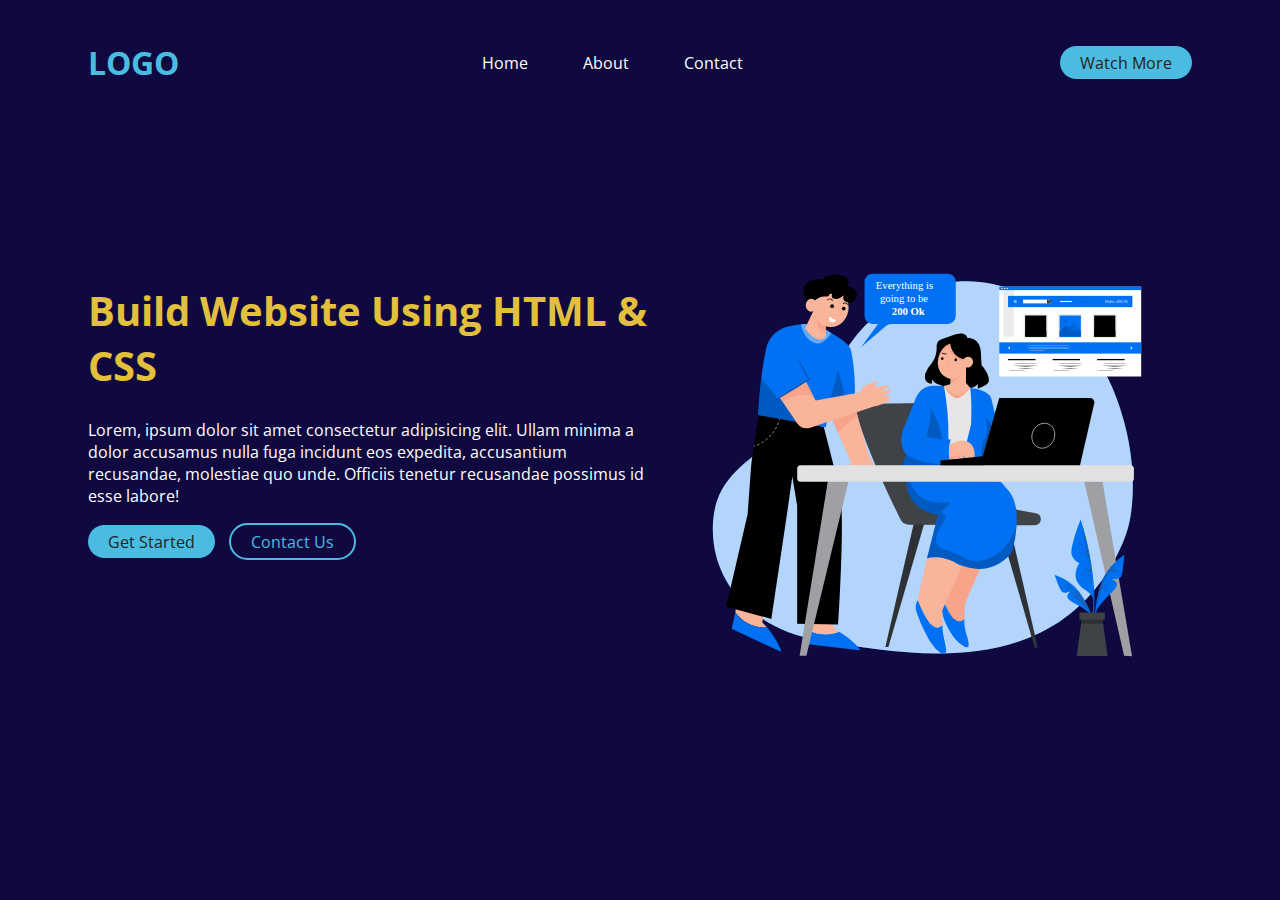
==== site.html @ e27fe848 "Simple website using HTML and CSS" ====
<!DOCTYPE html>
<head>
    <title>Sample Website</title>
    <link rel="stylesheet" href="style.css"></link>
    <link rel="preconnect" href="https://fonts.googleapis.com">
    <link rel="preconnect" href="https://fonts.gstatic.com" crossorigin>
    <link href="https://fonts.googleapis.com/css2?family=Open+Sans:ital,wght@0,300;0,400;0,500;0,600;0,700;0,800;1,300;1,400;1,500;1,600;1,700;1,800&display=swap" rel="stylesheet">
    </head>
<body>
    <main>

        <nav>
            <h1>LOGO</h1>
            <ul>
                <li>Home</li>
                <li>About</li>
                <li>Contact</li>
            </ul>
            <button type="button" class="primary-button">Watch More</button>
        </nav>


        <section class="banner-section">
            <div class="banner">
                <h1 id="bannerTitle">Build Website Using HTML & CSS</h1>
                <p>Lorem, ipsum dolor sit amet consectetur adipisicing elit. Ullam minima a dolor accusamus nulla fuga incidunt eos expedita, accusantium recusandae, molestiae quo unde. Officiis tenetur recusandae possimus id esse labore!</p>
                <button type="button" class="primary-button">Get Started</button> 
                <button type="button" id="contactBtn">Contact Us</button>
            </div>
            <div class="banner-image-div">
                <img src="bannerimg.svg" class="banner-image" alt="image">
            </div>
            
        </section>
    </main>
    
</body>
</html>
---- style.css ----
body {
  background-color: #100940;
  font-family: 'Open Sans';
  height:100%;
}

main{
    margin-inline: 80px;
}

nav {
  display: flex;
  margin-top: 20px;
  justify-content:space-between;
}

nav ul {
  color: #ffff;
  list-style: none;
  display: flex;
  
}

nav li{
    flex-direction: row;
    margin-right: 55px;
    padding-top: 6px;
    padding-bottom: 6px; 
    align-self: center;
    font-weight: thin;
   
}

nav li:hover{

    color:#4ABCE2;
    cursor: pointer;
}

nav h1{
    color: #4ABCE2;
    align-self: center;
}

.primary-button{
    all:unset;
    background-color: #4ABCE2;
    color: #222;
    border-radius: 20px;
    height:33px; 
    padding:0px 20px;
    align-self: center;
    font-weight: 400;
}

.primary-button:hover{
    
    background-color: #EA5174;
    color: #100940;
    border:2px solid #E2C03C;

}

#contactBtn{
    all:unset;
    background-color: #100940;
    color: #4ABCE2;
    border-radius: 20px;
    height:33px; 
    padding:0px 20px;
    align-self: center;
    font-weight: 400;
    border:2px solid #4ABCE2;
    margin-left: 10px;
}

#contactBtn:hover{

    background-color: #4ABCE2;
    color:#222;

}
.banner-section{
    display: flex;
    padding-top: 150px;
    
}

#bannerTitle{

    color: #E2C03C;
    font-size: 2.5em;
}

.banner p{
    color: #ffff;

}

@media only screen and (max-width:1072px) {

    .banner-image-div{
        flex-basis:35%;
    }

    .banner-image{
        width:400px;   
    }
}

.banner-image-div{
    display:flex;
    justify-content: center;
    flex-basis:50%;
}

.banner-image{
    max-width:530px;   
}
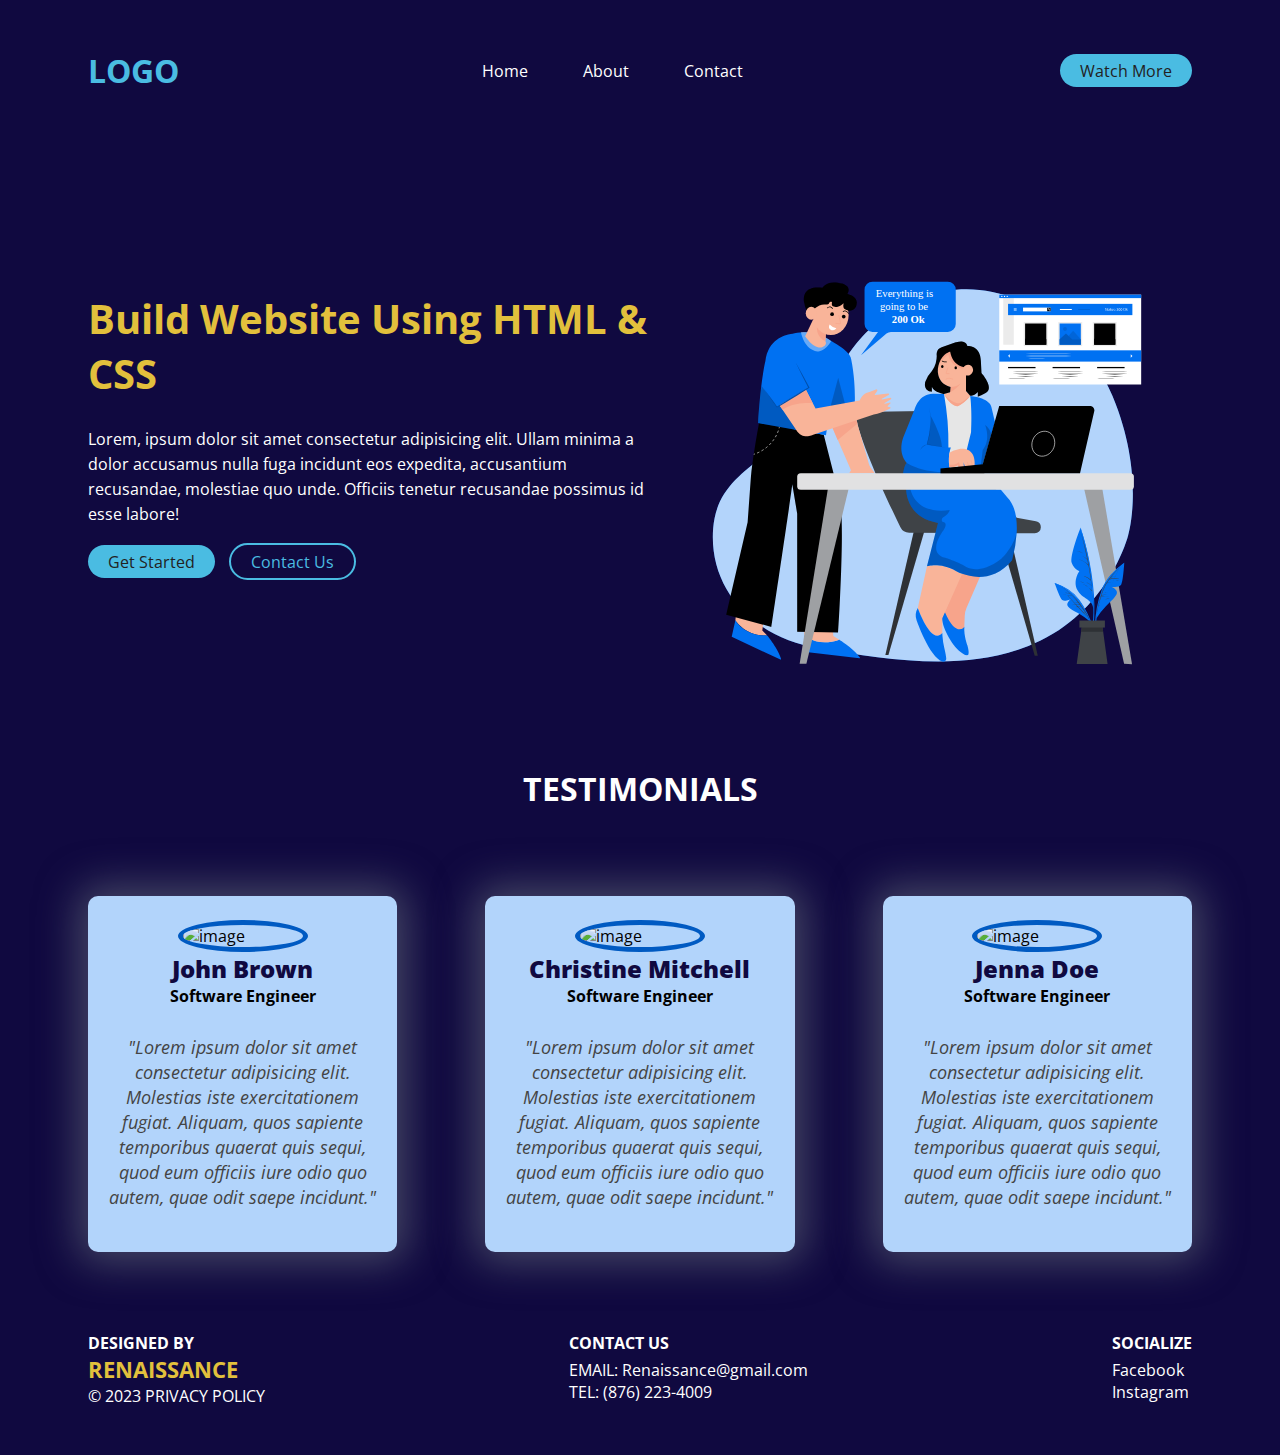
==== commit 92666f10: "Added Testimonial and Footer to HTML and css styling for same" ====
--- a/site.html
+++ b/site.html
@@ -8,31 +8,91 @@
     </head>
 <body>
     <main>
-
-        <nav>
-            <h1>LOGO</h1>
-            <ul>
-                <li>Home</li>
-                <li>About</li>
-                <li>Contact</li>
-            </ul>
-            <button type="button" class="primary-button">Watch More</button>
-        </nav>
+        <div>
 
 
-        <section class="banner-section">
-            <div class="banner">
-                <h1 id="bannerTitle">Build Website Using HTML & CSS</h1>
-                <p>Lorem, ipsum dolor sit amet consectetur adipisicing elit. Ullam minima a dolor accusamus nulla fuga incidunt eos expedita, accusantium recusandae, molestiae quo unde. Officiis tenetur recusandae possimus id esse labore!</p>
-                <button type="button" class="primary-button">Get Started</button> 
-                <button type="button" id="contactBtn">Contact Us</button>
-            </div>
-            <div class="banner-image-div">
-                <img src="bannerimg.svg" class="banner-image" alt="image">
-            </div>
-            
-        </section>
+            <nav>
+                <h1>LOGO</h1>
+                <ul>
+                    <li>Home</li>
+                    <li>About</li>
+                    <li>Contact</li>
+                </ul>
+                <button type="button" class="primary-button">Watch More</button>
+            </nav>
+    
+    
+            <section class="banner-section">
+                <div class="banner">
+                    <h1 id="bannerTitle">Build Website Using HTML & CSS</h1>
+                    <p>Lorem, ipsum dolor sit amet consectetur adipisicing elit. Ullam minima a dolor accusamus nulla fuga incidunt eos expedita, accusantium recusandae, molestiae quo unde. Officiis tenetur recusandae possimus id esse labore!</p>
+                    <button type="button" class="primary-button">Get Started</button> 
+                    <button type="button" id="contactBtn">Contact Us</button>
+                </div>
+                <div class="banner-image-div">
+                    <img src="bannerimg.svg" class="banner-image" alt="image">
+                </div>
+                
+            </section>
+            <section class="testimonials">
+                <h1>TESTIMONIALS</h1>
+                <div class="cards">
+                    <div class="card">
+                        
+                        <img src="https://i.pravatar.cc/150?img=59" alt="image">
+                        <div>
+                            <h5><b>John Brown</b></h5>
+                            <h6>Software Engineer</h6>
+                            <p>
+                                <i>"Lorem ipsum dolor sit amet consectetur adipisicing elit. Molestias iste exercitationem fugiat. Aliquam, quos sapiente temporibus quaerat quis sequi, quod eum officiis iure odio quo autem, quae odit saepe incidunt."</i>
+                            </p>
+                        </div>
+                    </div>
+                    <div class="card">
+                    
+                        <img src="https://i.pravatar.cc/150?img=47" alt="image">
+                        <div>
+                            <h5><b>Christine Mitchell</b></h5>
+                            <h6>Software Engineer</h6>
+                            <p>
+                                <i>"Lorem ipsum dolor sit amet consectetur adipisicing elit. Molestias iste exercitationem fugiat. Aliquam, quos sapiente temporibus quaerat quis sequi, quod eum officiis iure odio quo autem, quae odit saepe incidunt."</i>
+                            </p>
+                        </div>
+                    </div>
+                    <div class="card">
+                
+                        <img src="https://i.pravatar.cc/150?img=45" alt="image">
+                        <div>
+                            <h5><b>Jenna Doe</b></h5>
+                            <h6>Software Engineer</h6>
+                            <p>
+                                <i>"Lorem ipsum dolor sit amet consectetur adipisicing elit. Molestias iste exercitationem fugiat. Aliquam, quos sapiente temporibus quaerat quis sequi, quod eum officiis iure odio quo autem, quae odit saepe incidunt."</i>
+                            </p>
+                        </div>
+                    </div>
+                </div>
+            </section>
+        </div>
+
+        <footer>
+            <ul>
+                <li><b>DESIGNED BY</b></li>
+                <li id="author">RENAISSANCE</li>
+                <li>&copy; 2023 PRIVACY POLICY</li>
+            </ul>
+
+            <ul>
+                <li class="footer-header"><b>CONTACT US</b></li>
+                <li>EMAIL: Renaissance@gmail.com</li>
+                <li>TEL: (876) 223-4009</li>
+            </ul>
+
+            <ul>
+                <li class="footer-header"><b>SOCIALIZE</b></li>
+                <li><a>Facebook</a></li>
+                <li><a>Instagram</a></li>
+            </ul>
+        </footer>
     </main>
-    
 </body>
 </html>
--- a/style.css
+++ b/style.css
@@ -1,11 +1,15 @@
-body {
+html, body {
   background-color: #100940;
   font-family: 'Open Sans';
   height:100%;
 }
 
 main{
+    min-height: 100%;
     margin-inline: 80px;
+    display: flex; 
+    flex-direction: column;
+    justify-content: space-between;
 }
 
 nav {
@@ -58,6 +62,7 @@
     background-color: #EA5174;
     color: #100940;
     border:2px solid #E2C03C;
+    transition: background-color 0.5s ease-in-out;
 
 }
 
@@ -72,6 +77,8 @@
     font-weight: 400;
     border:2px solid #4ABCE2;
     margin-left: 10px;
+    transition: background-color 0.5s ease-in-out;
+
 }
 
 #contactBtn:hover{
@@ -94,6 +101,7 @@
 
 .banner p{
     color: #ffff;
+    line-height: 25px;
 
 }
 
@@ -116,4 +124,94 @@
 
 .banner-image{
     max-width:530px;   
-}+}
+
+footer{
+    display: flex;
+    justify-content: space-between;
+    color: #ffff;
+    padding-top: 4em; 
+    padding-bottom: 2em;
+   /* gap: 12em; */
+}
+
+footer ul{
+    list-style: none;
+    padding-left: 0px;
+}
+
+.footer-header{
+    padding-bottom:0.3em;
+}
+
+#author{
+    font-size: 1.4em;
+    color:#E2C03C;
+    font-weight: bold;
+}
+
+.testimonials{
+    display:flex; 
+    justify-content: center;
+    flex-direction: column;
+}
+
+.testimonials h1{
+    text-align: center;
+    color:#ffff;
+    font-size: 2em;
+    padding-top: 2em;
+    padding-bottom: 2em;
+}
+
+.card{
+    display:flex;
+    flex-direction: column;
+    justify-content: space-between;
+    background-color: #B2D4FB ;
+    padding: 1.5em 1.3em;
+    width: 280px;
+    border-radius: 10px;
+    box-shadow: 0 0 40px 10px rgba(93, 98, 117, 0.70);
+    transition: transform 0.3s ease-in-out;
+    /*height:380px; */
+}
+
+.card:hover{
+    transform: scale(1.1);
+}
+
+.card img{
+    width:120px;
+    align-self: center;
+    border-radius: 50%;
+    border: 5px solid #005AC2;
+}
+
+.card p{
+    margin-top: 1.5em;
+    text-align: center;
+    font-weight: thin;
+    font-size: 1.15em;
+    color:#444;
+}
+
+.card h5{
+    text-align: center;
+    font-size: 1.5em ;
+    margin:0px;
+    color:#100940;
+    font-weight: bold;
+}
+
+.card h6{
+    text-align: center;
+    font-size: 1em ;
+    margin:0px;
+}
+
+.cards{
+    display:flex;
+    justify-content: center;
+    gap: 5.5em;
+}
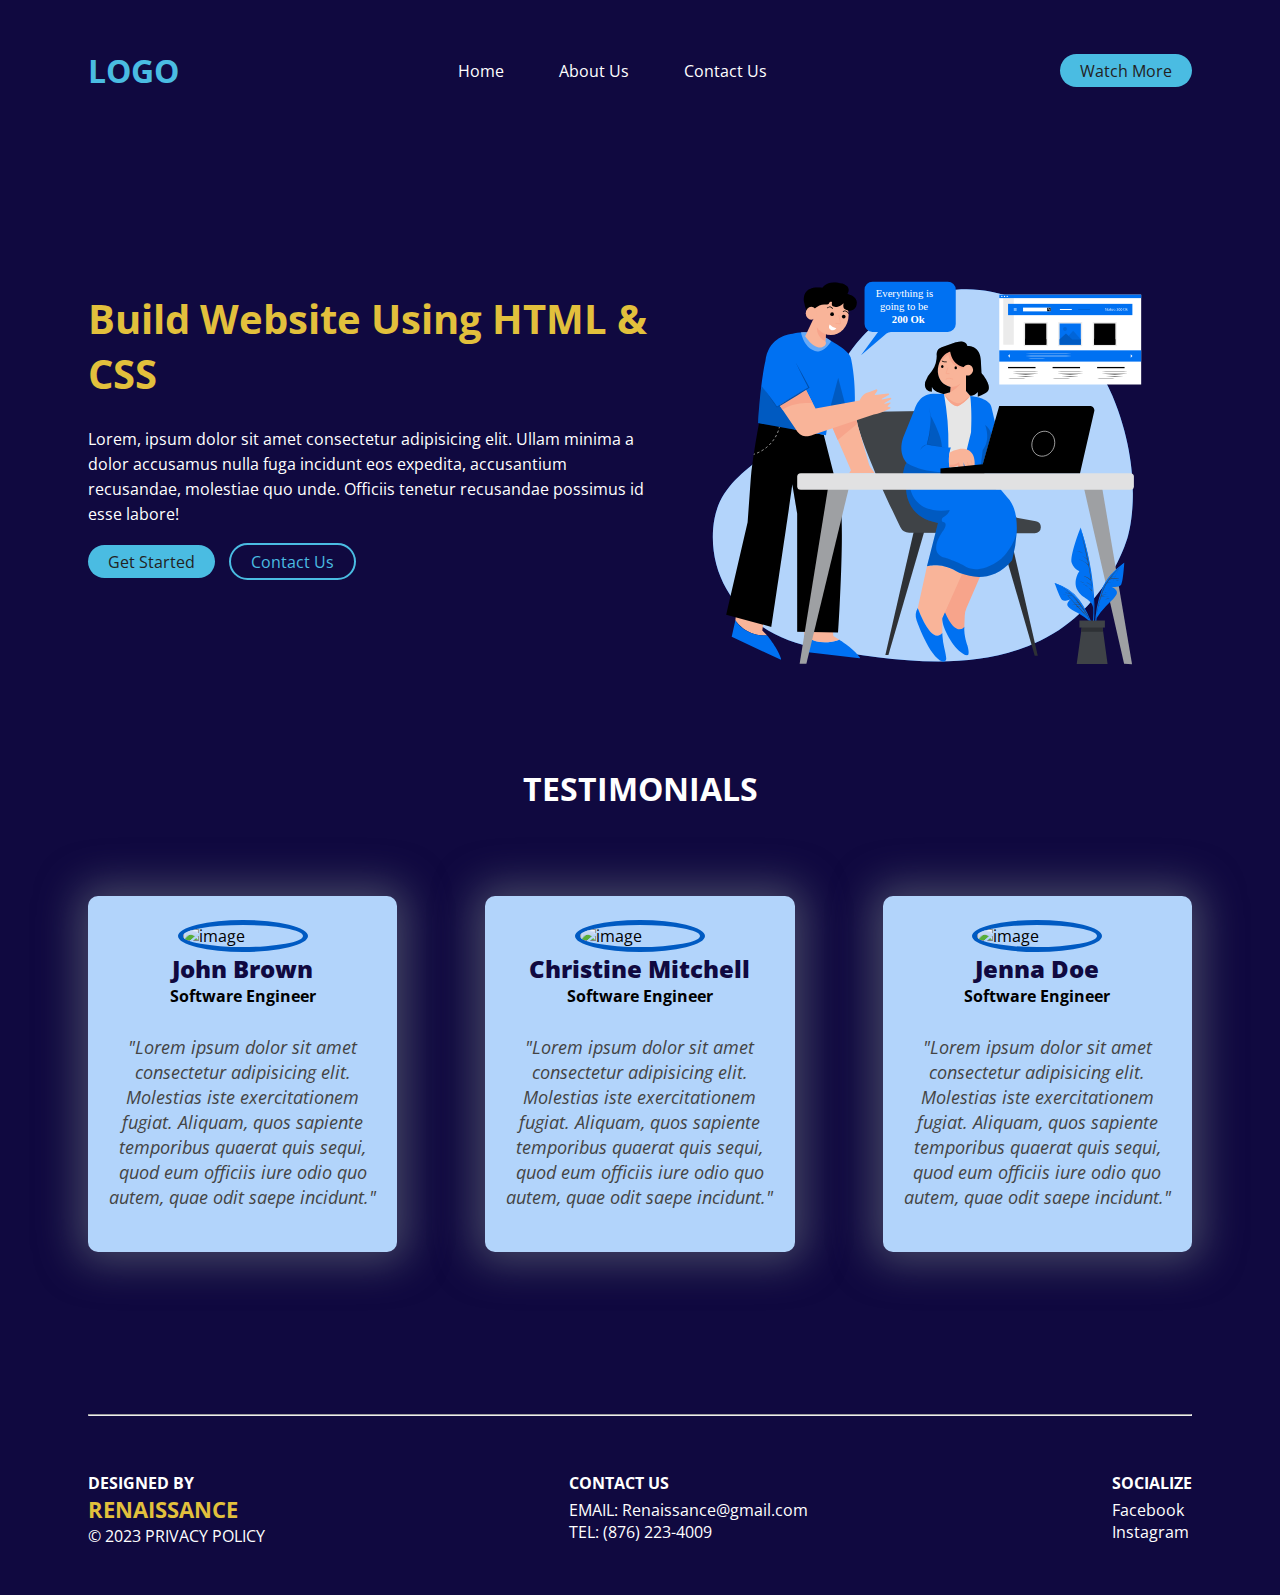
==== commit 48efc7e8: "Added About Us and Contact Us pages to the project as well as made minor modifications to the navbar" ====
--- a/site.html
+++ b/site.html
@@ -14,9 +14,9 @@
             <nav>
                 <h1>LOGO</h1>
                 <ul>
-                    <li>Home</li>
-                    <li>About</li>
-                    <li>Contact</li>
+                    <li><a href="site.html">Home</a></li>
+                    <li><a href="about.html">About Us</a></li>
+                    <li><a href="contact.html">Contact Us</a></li>
                 </ul>
                 <button type="button" class="primary-button">Watch More</button>
             </nav>
@@ -24,7 +24,7 @@
     
             <section class="banner-section">
                 <div class="banner">
-                    <h1 id="bannerTitle">Build Website Using HTML & CSS</h1>
+                    <h1 class="banner-title">Build Website Using HTML & CSS</h1>
                     <p>Lorem, ipsum dolor sit amet consectetur adipisicing elit. Ullam minima a dolor accusamus nulla fuga incidunt eos expedita, accusantium recusandae, molestiae quo unde. Officiis tenetur recusandae possimus id esse labore!</p>
                     <button type="button" class="primary-button">Get Started</button> 
                     <button type="button" id="contactBtn">Contact Us</button>
@@ -72,8 +72,8 @@
                     </div>
                 </div>
             </section>
+            <br><br><br><br><br><br><br><hr></hr>
         </div>
-
         <footer>
             <ul>
                 <li><b>DESIGNED BY</b></li>
--- a/style.css
+++ b/style.css
@@ -21,8 +21,7 @@
 nav ul {
   color: #ffff;
   list-style: none;
-  display: flex;
-  
+  display: flex; 
 }
 
 nav li{
@@ -32,13 +31,22 @@
     padding-bottom: 6px; 
     align-self: center;
     font-weight: thin;
-   
-}
-
-nav li:hover{
-
+}
+
+nav li a{
+    text-decoration: none;
+    color: #ffff;
+}
+
+nav li a:hover{
     color:#4ABCE2;
     cursor: pointer;
+}
+
+nav li:hover{
+    color:#4ABCE2;
+    cursor: pointer;
+    border-bottom: 2px solid #E2C03C;
 }
 
 nav h1{
@@ -57,13 +65,11 @@
     font-weight: 400;
 }
 
-.primary-button:hover{
-    
+.primary-button:hover{   
     background-color: #EA5174;
     color: #100940;
     border:2px solid #E2C03C;
     transition: background-color 0.5s ease-in-out;
-
 }
 
 #contactBtn{
@@ -78,22 +84,18 @@
     border:2px solid #4ABCE2;
     margin-left: 10px;
     transition: background-color 0.5s ease-in-out;
-
 }
 
 #contactBtn:hover{
-
     background-color: #4ABCE2;
     color:#222;
-
 }
 .banner-section{
     display: flex;
-    padding-top: 150px;
-    
-}
-
-#bannerTitle{
+    padding-top: 150px;   
+}
+
+.banner-title{
 
     color: #E2C03C;
     font-size: 2.5em;
@@ -130,8 +132,9 @@
     display: flex;
     justify-content: space-between;
     color: #ffff;
-    padding-top: 4em; 
+    padding-top: 2em; 
     padding-bottom: 2em;
+    margin-top: 0px;
    /* gap: 12em; */
 }
 
@@ -215,3 +218,223 @@
     justify-content: center;
     gap: 5.5em;
 }
+
+
+.grid-collage{
+    display:grid; 
+    grid-template-areas:
+    "box1 box2 box3"
+    "box4 box2 box6"
+    "box4 box5 box6";  
+    grid-template-columns: 2fr 3fr 2fr;
+    grid-template-rows: 2fr 1fr 2fr; 
+    margin-top: 3%; 
+    margin-left: 25%;
+    width: 55%; 
+    height: 100%; 
+    background-color: #ffff;
+    border: 5px solid #E2C03C;
+}
+
+.grid-collage-title{
+    text-align: center;
+    color: #E2C03C;
+    font-size: 4em;
+    margin-bottom: 0px;
+    padding-bottom: 0px;
+}
+
+.collage{
+    display: flex;
+    justify-content: center;
+    width:100%;
+    height: auto;
+    align-content: center;
+}
+
+
+.box-1{
+    grid-area: box1;
+}
+
+.box-1 img{
+    width: 100%; 
+    height: 100%; 
+    object-fit: cover; 
+}
+
+.box-2{
+    object-fit: cover; 
+    grid-area: box2;
+}
+
+.box-2 img{
+    width: 100%; 
+    height: 100%; 
+    object-fit: cover; 
+}
+
+.box-3{
+    grid-area: box3;
+}
+
+.box-3 img{
+    width: 100%; 
+    height: 100%; 
+    object-fit: cover; 
+}
+
+.box-4{
+    grid-area: box4;
+}
+
+.box-4 img{
+    width: 100%; 
+    height: 100%; 
+    object-fit: cover; 
+}
+
+.box-5{
+    grid-area: box5;
+}
+
+.box-5 img{
+    width: 100%; 
+    height: 100%; 
+    object-fit: cover; 
+}
+
+.box-6{
+    grid-area: box6;    
+}
+
+.box-6 img{
+    width: 100%; 
+    height: 100%; 
+    object-fit: cover; 
+}
+
+.about-content{
+    color: #e6e4e4; 
+    text-align:justify;
+    font-size: 15px; 
+}
+
+.about-content blockquote{
+    font-weight: lighter;
+}
+
+.about-content h6{
+
+    font-size: 16px;
+    color:#E2C03C;
+    margin: 0.5px; 
+    text-align:center;
+}
+
+.about-content p{
+    font-size: 15px; 
+    color:#4ABCE2; 
+    font-style: italic;
+    margin: 0.2px;
+    text-align:center; 
+}
+
+.form-section{
+    display: flex;
+    justify-content: left;
+    padding-top:20px;
+}
+
+
+.form-section form{
+    color: #ffff;
+    font-weight: bold;
+    width:100%; 
+    display:flex; 
+}
+
+.contact-form{
+    display: flex;
+    flex-direction: column;
+    justify-content: center;
+    width: 40%;
+    padding: 12px;
+    margin-top: 0px; 
+}
+
+.contact-form p{
+    font-style: italic;
+    font-weight: 80px;
+    color:#ccc;
+}
+
+input{
+    width: 80%;
+    padding: 12px 20px;
+    margin: 8px 0;
+    display: inline-block;
+    border: 1px solid #ccc;
+    border-radius: 4px;
+    box-sizing: border-box;
+  }
+
+input[type=text]{
+    font-size: 15px;
+    color: #100940; 
+    font-weight: 500px;
+}
+
+/*
+input[type="submit"]{
+    all:unset;
+    background-color: #4ABCE2;
+    color: #100940;
+    border-radius: 20px;
+    width:43px; 
+    height:33px; 
+    padding:0px 20px;
+    font-weight: 700;
+    align-self:right;
+    text-align: center;
+}
+
+input[type="submit"]:hover{
+    background-color: #EA5174;
+    color: #100940;
+    border:2px solid #E2C03C;
+    transition: background-color 0.5s ease-in-out;
+}
+*/
+
+.submit-btn{
+    all:unset;
+    background-color: #4ABCE2;
+    color: #100940;
+    border-radius: 20px;
+    width:43px; 
+    height:33px; 
+    padding:0px 20px;
+    font-weight: 700;
+    align-self:right;
+    text-align: center;
+
+}
+
+.submit-btn:hover{
+    background-color: #EA5174;
+    color: #100940;
+    border:2px solid #E2C03C;
+    transition: background-color 0.5s ease-in-out;
+}
+
+.map-div{
+    width:60%;
+    display: flex;
+    justify-content: center;
+    margin-top: 0px; 
+}
+
+iframe{
+    border-radius: 10px;
+}